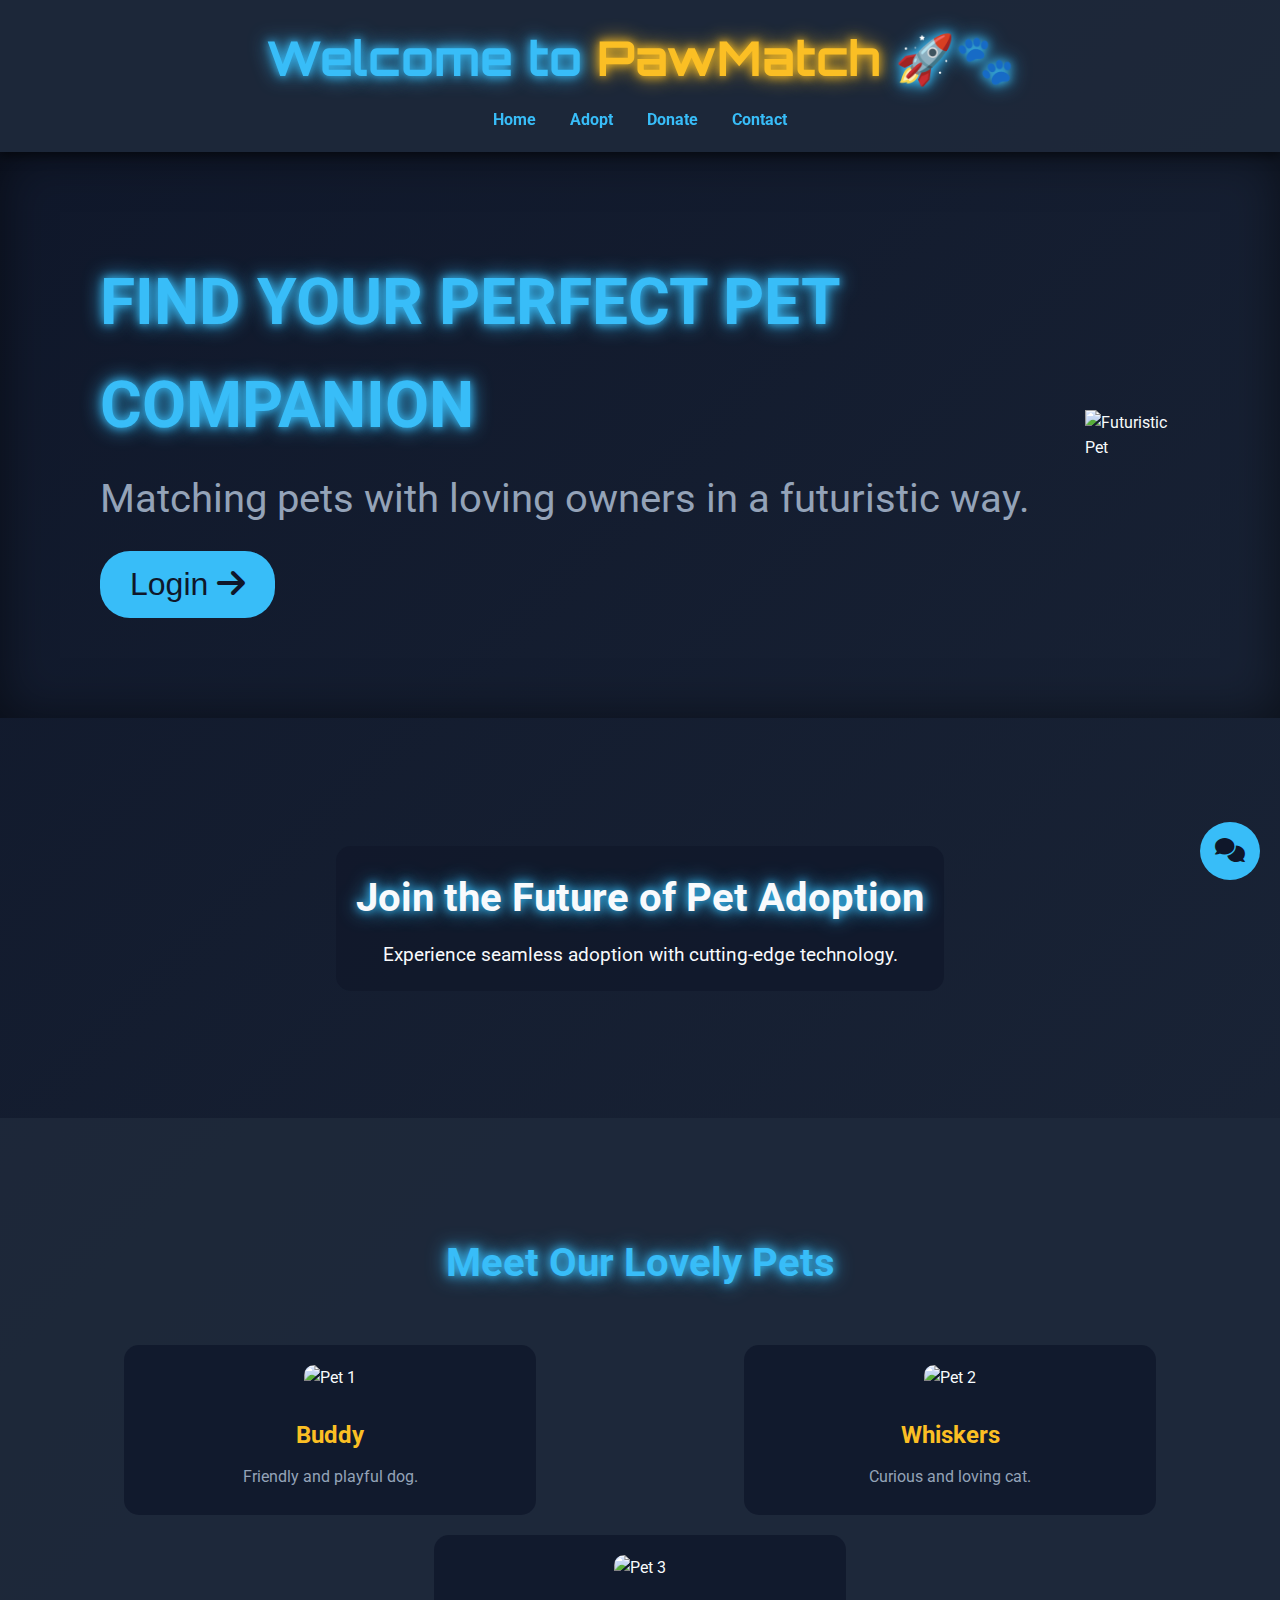
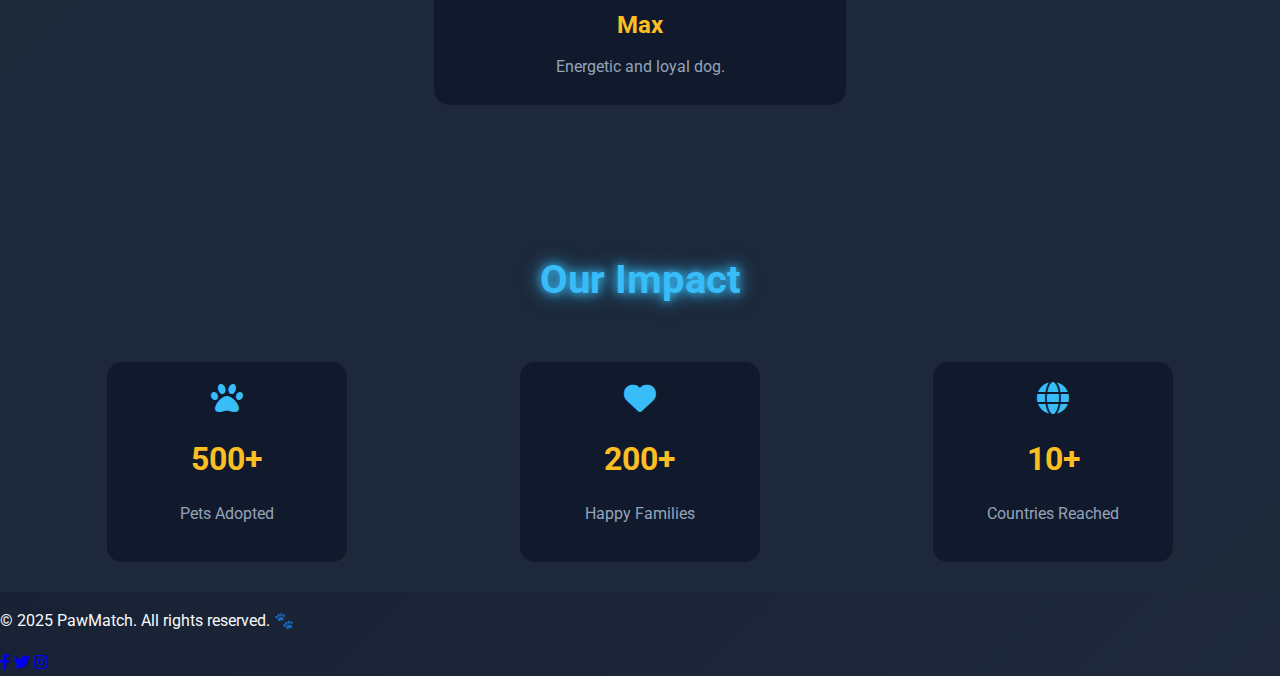
==== index.html @ 4b8d3242 "Add files via upload" ====
<!DOCTYPE html>
<html lang="en">
<head>
    <meta charset="UTF-8">
    <meta name="viewport" content="width=device-width, initial-scale=1.0">
    <title>PawMatch - Futuristic Pet Adoption</title>
    <link rel="stylesheet" href="styles.css">
    <!-- Add futuristic fonts -->
    <link href="https://fonts.googleapis.com/css2?family=Orbitron:wght@400;700&family=Roboto:wght@300;400;500&display=swap" rel="stylesheet">
    <!-- Add FontAwesome for icons -->
    <link rel="stylesheet" href="https://cdnjs.cloudflare.com/ajax/libs/font-awesome/6.0.0-beta3/css/all.min.css">
</head>
<body>
    <header>
        <h1>Welcome to <span class="futuristic-text">PawMatch</span> 🚀🐾</h1>
        <nav>
            <ul>
                <li><a href="index.html">Home</a></li>
                <li><a href="adopt.html">Adopt</a></li>
                <li><a href="donate.html">Donate</a></li>
                <li><a href="contact.html">Contact</a></li>
            </ul>
        </nav>
    </header>
    
    <main>
        <!-- Hero Section -->
        <section id="hero">
            <div class="hero-content">
                <h2>Find Your Perfect Pet Companion</h2>
                <p>Matching pets with loving owners in a futuristic way.</p>
                <button onclick="window.location.href='login.html'">Login <i class="fas fa-arrow-right"></i></button>
            </div>
            <div class="hero-image">
                <img src="images/futuristic-pet.png" alt="Futuristic Pet" class="floating">
            </div>
        </section>

        <!-- Parallax Section -->
        <section id="parallax">
            <div class="parallax-content">
                <h2>Join the Future of Pet Adoption</h2>
                <p>Experience seamless adoption with cutting-edge technology.</p>
            </div>
        </section>

        <!-- Pet Gallery -->
        <section id="pet-gallery">
            <h2>Meet Our Lovely Pets</h2>
            <div class="gallery-grid">
                <div class="pet-card">
                    <img src="images/pet1.jpg" alt="Pet 1">
                    <h3>Buddy</h3>
                    <p>Friendly and playful dog.</p>
                </div>
                <div class="pet-card">
                    <img src="images/pet2.jpg" alt="Pet 2">
                    <h3>Whiskers</h3>
                    <p>Curious and loving cat.</p>
                </div>
                <div class="pet-card">
                    <img src="images/pet3.jpg" alt="Pet 3">
                    <h3>Max</h3>
                    <p>Energetic and loyal dog.</p>
                </div>
            </div>
        </section>

        <!-- Stats Dashboard -->
        <section id="stats">
            <h2>Our Impact</h2>
            <div class="stats-grid">
                <div class="stat-card">
                    <i class="fas fa-paw"></i>
                    <h3>500+</h3>
                    <p>Pets Adopted</p>
                </div>
                <div class="stat-card">
                    <i class="fas fa-heart"></i>
                    <h3>200+</h3>
                    <p>Happy Families</p>
                </div>
                <div class="stat-card">
                    <i class="fas fa-globe"></i>
                    <h3>10+</h3>
                    <p>Countries Reached</p>
                </div>
            </div>
        </section>

        <!-- Live Chat Widget -->
        <div id="chat-widget">
            <button id="chat-button"><i class="fas fa-comments"></i></button>
            <div id="chat-box">
                <div class="chat-header">
                    <h3>Live Chat</h3>
                    <button id="close-chat"><i class="fas fa-times"></i></button>
                </div>
                <div class="chat-body">
                    <p>Hi! How can we help you today?</p>
                </div>
                <div class="chat-input">
                    <input type="text" placeholder="Type a message...">
                    <button><i class="fas fa-paper-plane"></i></button>
                </div>
            </div>
        </div>
    </main>
    
    <footer>
        <p>&copy; 2025 PawMatch. All rights reserved. 🐾</p>
        <div class="social-links">
            <a href="#"><i class="fab fa-facebook-f"></i></a>
            <a href="#"><i class="fab fa-twitter"></i></a>
            <a href="#"><i class="fab fa-instagram"></i></a>
        </div>
    </footer>
    
    <script src="app.js"></script>
</body>
</html>
---- styles.css ----
/* General Styles */
body {
    font-family: 'Roboto', sans-serif;
    margin: 0;
    padding: 0;
    background: linear-gradient(135deg, #0f172a, #1e293b);
    color: #f8fafc;
    line-height: 1.6;
    overflow-x: hidden;
}

/* Header */
header {
    background: rgba(30, 41, 59, 0.9);
    padding: 20px;
    text-align: center;
    box-shadow: 0 4px 10px rgba(0, 0, 0, 0.5);
    position: sticky;
    top: 0;
    z-index: 1000;
}

header h1 {
    font-family: 'Orbitron', sans-serif;
    font-size: 3rem;
    color: #38bdf8;
    margin: 0;
    text-shadow: 0 0 10px #38bdf8, 0 0 20px #38bdf8;
}

.futuristic-text {
    color: #fbbf24;
    text-shadow: 0 0 10px #fbbf24, 0 0 20px #fbbf24;
}

nav ul {
    list-style: none;
    padding: 0;
    margin: 10px 0 0;
}

nav ul li {
    display: inline;
    margin: 0 15px;
}

nav a {
    text-decoration: none;
    color: #38bdf8;
    font-weight: bold;
    transition: color 0.3s, transform 0.3s;
}

nav a:hover {
    color: #fbbf24;
    transform: translateY(-3px);
}

/* Hero Section */
#hero {
    display: flex;
    justify-content: space-between;
    align-items: center;
    padding: 100px 100px;
    background: url('images/futuristic-bg.jpg') no-repeat center center/cover;
    box-shadow: inset 0 0 50px rgba(0, 0, 0, 0.5);
    position: relative;
    overflow: hidden;
}

.hero-content {
    max-width: 100%;
    animation: slideInLeft 1.5s ease-in-out;
}

.hero-content h2 {
    font-size: 4rem;
    text-transform: uppercase;
    color: #38bdf8;
    margin: 0;
    text-shadow: 0 0 10px #38bdf8, 0 0 20px #38bdf8;
}

.hero-content p {
    font-size: 2.5rem;
    color: #94a3b8;
    margin: 10px 0 20px;
}

.hero-content button {
    background: #38bdf8;
    color: #0f172a;
    border: none;
    padding: 15px 30px;
    font-size: 2rem;
    border-radius: 30px;
    cursor: pointer;
    transition: 0.3s ease-in-out;
    animation: pulse 2s infinite;
}

.hero-content button:hover {
    background: #fbbf24;
    transform: scale(1.1);
}

.hero-image img {
    max-width: 300%;
    height: 300%;
    animation: float 3s ease-in-out infinite;
}

/* Parallax Section */
#parallax {
    background: url('images/parallax-bg.jpg') no-repeat center center/cover;
    height: 400px;
    display: flex;
    align-items: center;
    justify-content: center;
    text-align: center;
    color: #f8fafc;
    position: relative;
    background-attachment: fixed;
}

.parallax-content {
    background: rgba(15, 23, 42, 0.7);
    padding: 20px;
    border-radius: 15px;
}

.parallax-content h2 {
    font-size: 2.5rem;
    margin: 0;
    text-shadow: 0 0 10px #38bdf8, 0 0 20px #38bdf8;
}

.parallax-content p {
    font-size: 1.2rem;
    margin: 10px 0 0;
}

/* Pet Gallery */
#pet-gallery {
    padding: 80px 20px;
    text-align: center;
    background: rgba(30, 41, 59, 0.9);
}

#pet-gallery h2 {
    font-size: 2.5rem;
    color: #38bdf8;
    margin-bottom: 40px;
    text-shadow: 0 0 10px #38bdf8, 0 0 20px #38bdf8;
}

.gallery-grid {
    display: flex;
    justify-content: space-around;
    flex-wrap: wrap;
}

.pet-card {
    background: rgba(15, 23, 42, 0.8);
    padding: 20px;
    border-radius: 15px;
    width: 250px;
    margin: 10px;
    transition: transform 0.3s, box-shadow 0.3s;
}

.pet-card:hover {
    transform: translateY(-10px);
    box-shadow: 0 0 20px rgba(59, 130, 246, 0.5);
}

.pet-card img {
    width: 100%;
    border-radius: 10px;
}

.pet-card h3 {
    font-size: 1.5rem;
    color: #fbbf24;
    margin: 10px 0;
}

.pet-card p {
    font-size: 1rem;
    color: #94a3b8;
}

/* Stats Dashboard */
#stats {
    padding: 20px 20px;
    text-align: center;
    background: rgba(30, 41, 59, 0.9);
}

#stats h2 {
    font-size: 2.5rem;
    color: #38bdf8;
    margin-bottom: 40px;
    text-shadow: 0 0 10px #38bdf8, 0 0 20px #38bdf8;
}

.stats-grid {
    display: flex;
    justify-content: space-around;
    flex-wrap: wrap;
}

.stat-card {
    background: rgba(15, 23, 42, 0.8);
    padding: 20px;
    border-radius: 15px;
    width: 200px;
    margin: 10px;
    transition: transform 0.3s, box-shadow 0.3s;
}

.stat-card:hover {
    transform: translateY(-10px);
    box-shadow: 0 0 20px rgba(59, 130, 246, 0.5);
}

.stat-card i {
    font-size: 2rem;
    color: #38bdf8;
    margin-bottom: 10px;
}

.stat-card h3 {
    font-size: 2rem;
    color: #fbbf24;
    margin: 10px 0;
}

.stat-card p {
    font-size: 1rem;
    color: #94a3b8;
}

/* Live Chat Widget */
#chat-widget {
    position: fixed;
    bottom: 20px;
    right: 20px;
}

#chat-button {
    background: #38bdf8;
    color: #0f172a;
    border: none;
    padding: 15px;
    border-radius: 50%;
    cursor: pointer;
    font-size: 1.5rem;
    transition: 0.3s;
}

#chat-button:hover {
    background: #fbbf24;
    transform: scale(1.1);
}

#chat-box {
    display: none;
    background: rgba(15, 23, 42, 0.9);
    width: 300px;
    border-radius: 15px;
    box-shadow: 0 0 20px rgba(0, 0, 0, 0.5);
    position: absolute;
    bottom: 70px;
    right: 0;
}

.chat-header {
    background: rgba(30, 41, 59, 0.9);
    padding: 10px;
    border-top-left-radius: 15px;
    border-top-right-radius: 15px;
    display: flex;
    justify-content: space-between;
    align-items: center;
}

.chat-header h3 {
    margin: 0;
    font-size: 1.2rem;
    color: #38bdf8;
}

#close-chat {
    background: none;
    border: none;
    color: #f8fafc;
    cursor: pointer;
}

.chat-body {
    padding: 10px;
    height: 200px;
    overflow-y: auto;
}

.chat-input {
    display: flex;
    padding: 10px;
    background: rgba(30, 41, 59, 0.9);
    border-bottom-left-radius: 15px;
    border-bottom-right-radius: 15px;
}

.chat-input input {
    flex: 1;
    padding: 10px;
    border: none;
    border-radius: 5px;
    background: #1e293b;
    color: #f8fafc;
}

.chat-input button {
    background: #38bdf8;
    border: none;
    padding: 10px;
    margin-left: 10px;
    border-radius: 5px;
    cursor: pointer;
    color: #0f172a;
    transition: 0.3s;
}

.chat-input button:hover {
    background: #fbbf24;
}

/* Animations */
@keyframes slideInLeft {
    from { transform: translateX(-100%); opacity: 0; }
    to { transform: translateX(0); opacity: 1; }
}

@keyframes float {
    0% { transform: translateY(0); }
    50% { transform: translateY(-10px); }
    100% { transform: translateY(0); }
}

@keyframes pulse {
    0% { transform: scale(1); }
    50% { transform: scale(1.05); }
    100% { transform: scale(1); }
}

/* Login Section */
#login {
    display: flex;
    justify-content: center;
    align-items: center;
    min-height: 80vh;
    padding: 20px;
    background: linear-gradient(135deg, #0f172a, #1e293b);
}

.login-box {
    background: rgba(30, 41, 59, 0.9);
    padding: 40px;
    border-radius: 15px;
    box-shadow: 0 0 20px rgba(59, 130, 246, 0.5);
    text-align: center;
    width: 100%;
    max-width: 400px;
    animation: fadeIn 1.5s ease-in-out;
}

.login-box h2 {
    font-size: 2rem;
    color: #38bdf8;
    margin-bottom: 20px;
    text-shadow: 0 0 10px #38bdf8, 0 0 20px #38bdf8;
}

.input-group {
    display: flex;
    align-items: center;
    margin-bottom: 20px;
    background: rgba(15, 23, 42, 0.8);
    padding: 10px;
    border-radius: 10px;
    border: 1px solid #38bdf8;
}

.input-group i {
    font-size: 1.2rem;
    color: #38bdf8;
    margin-right: 10px;
}

.input-group input {
    flex: 1;
    background: transparent;
    border: none;
    color: #f8fafc;
    font-size: 1rem;
    outline: none;
}

.input-group input::placeholder {
    color: #94a3b8;
}

.login-box button {
    background: #38bdf8;
    color: #0f172a;
    border: none;
    padding: 15px 30px;
    font-size: 1rem;
    border-radius: 30px;
    cursor: pointer;
    transition: 0.3s ease-in-out;
    width: 100%;
    margin-top: 10px;
}

.login-box button:hover {
    background: #fbbf24;
    transform: scale(1.05);
}

.login-box p {
    margin-top: 20px;
    color: #94a3b8;
}

.login-box a {
    color: #38bdf8;
    text-decoration: none;
    transition: color 0.3s;
}

.login-box a:hover {
    color: #fbbf24;
}

#login-message {
    margin-top: 20px;
    color: #fbbf24;
    font-weight: bold;
}

/* Animations */
@keyframes fadeIn {
    from { opacity: 0; transform: translateY(-20px); }
    to { opacity: 1; transform: translateY(0); }
}

/* Dashboard Section */
#dashboard {
    padding: 80px 20px;
    text-align: center;
    background: rgba(30, 41, 59, 0.9);
}

#dashboard h2 {
    font-size: 2.5rem;
    color: #38bdf8;
    margin-bottom: 40px;
    text-shadow: 0 0 10px #38bdf8, 0 0 20px #38bdf8;
}

.dashboard-grid {
    display: flex;
    justify-content: space-around;
    flex-wrap: wrap;
}

.dashboard-card {
    background: rgba(15, 23, 42, 0.8);
    padding: 20px;
    border-radius: 15px;
    width: 250px;
    margin: 10px;
    transition: transform 0.3s, box-shadow 0.3s;
}

.dashboard-card:hover {
    transform: translateY(-10px);
    box-shadow: 0 0 20px rgba(59, 130, 246, 0.5);
}

.dashboard-card i {
    font-size: 2rem;
    color: #38bdf8;
    margin-bottom: 10px;
}

.dashboard-card h3 {
    font-size: 1.5rem;
    color: #fbbf24;
    margin: 10px 0;
}

.dashboard-card p {
    font-size: 1rem;
    color: #94a3b8;
}

/* Logout Screen */
#logout-screen {
    display: flex;
    justify-content: center;
    align-items: center;
    min-height: 100vh;
    background: linear-gradient(135deg, #0f172a, #1e293b);
    color: #f8fafc;
    text-align: center;
}

.logout-content {
    background: rgba(30, 41, 59, 0.9);
    padding: 40px;
    border-radius: 15px;
    box-shadow: 0 0 20px rgba(59, 130, 246, 0.5);
    animation: fadeIn 1.5s ease-in-out;
}

.logout-content h2 {
    font-size: 2.5rem;
    color: #38bdf8;
    margin-bottom: 20px;
    text-shadow: 0 0 10px #38bdf8, 0 0 20px #38bdf8;
}

.logout-content p {
    font-size: 1.2rem;
    color: #94a3b8;
    margin-bottom: 20px;
}

#countdown {
    font-size: 1.5rem;
    color: #fbbf24;
    font-weight: bold;
}

/* Loading Animation */
.loading-animation {
    display: flex;
    justify-content: center;
    gap: 10px;
}

.circle {
    width: 20px;
    height: 20px;
    background: #38bdf8;
    border-radius: 50%;
    animation: bounce 1.4s infinite ease-in-out;
}

.circle:nth-child(2) {
    animation-delay: 0.2s;
}

.circle:nth-child(3) {
    animation-delay: 0.4s;
}

@keyframes bounce {
    0%, 80%, 100% {
        transform: translateY(0);
    }
    40% {
        transform: translateY(-20px);
    }
}

@keyframes fadeIn {
    from { opacity: 0; transform: translateY(-20px); }
    to { opacity: 1; transform: translateY(0); }
}


/* Dashboard Section */
#dashboard {
    padding: 80px 20px;
    text-align: center;
    background: rgba(30, 41, 59, 0.9);
}

#dashboard h2 {
    font-size: 2.5rem;
    color: #38bdf8;
    margin-bottom: 40px;
    text-shadow: 0 0 10px #38bdf8, 0 0 20px #38bdf8;
}

.pet-layer {
    display: flex;
    justify-content: center;
    gap: 20px;
    margin-bottom: 40px;
}

.pet-card {
    background: rgba(15, 23, 42, 0.8);
    padding: 20px;
    border-radius: 15px;
    text-align: center;
    cursor: pointer;
    transition: transform 0.3s, box-shadow 0.3s;
    width: 30%;
}

.pet-card:hover {
    transform: translateY(-10px);
    box-shadow: 0 0 20px rgba(59, 130, 246, 0.5);
}

.pet-card img {
    width: 100%;
    border-radius: 10px;
    margin-bottom: 15px;
}

.pet-card h3 {
    font-size: 1.5rem;
    color: #fbbf24;
    margin: 10px 0;
}

.pet-card p {
    font-size: 1rem;
    color: #94a3b8;
    margin: 5px 0;
}

.status {
    display: inline-block;
    padding: 5px 10px;
    border-radius: 15px;
    font-size: 0.9rem;
    font-weight: bold;
}

.status.available {
    background: rgba(56, 189, 248, 0.2);
    color: #38bdf8;
}

/* Modal Styles (same as before) */
.modal {
    display: none;
    position: fixed;
    top: 0;
    left: 0;
    width: 100%;
    height: 100%;
    background: rgba(0, 0, 0, 0.8);
    justify-content: center;
    align-items: center;
    z-index: 1000;
}

.modal-content {
    background: rgba(30, 41, 59, 0.95);
    padding: 30px;
    border-radius: 15px;
    text-align: center;
    width: 90%;
    max-width: 500px;
    position: relative;
    animation: fadeIn 0.5s ease-in-out;
}

.modal-content img {
    width: 100%;
    border-radius: 10px;
    margin-bottom: 20px;
}

.modal-content h2 {
    font-size: 2rem;
    color: #38bdf8;
    margin-bottom: 10px;
}

.modal-content p {
    font-size: 1rem;
    color: #94a3b8;
    margin: 10px 0;
}

.modal-content button {
    background: #38bdf8;
    color: #0f172a;
    border: none;
    padding: 10px 20px;
    font-size: 1rem;
    border-radius: 5px;
    cursor: pointer;
    margin-top: 20px;
    transition: 0.3s;
}

.modal-content button:hover {
    background: #fbbf24;
    transform: scale(1.05);
}

.close {
    position: absolute;
    top: 10px;
    right: 20px;
    font-size: 2rem;
    color: #f8fafc;
    cursor: pointer;
    transition: 0.3s;
}

.close:hover {
    color: #fbbf24;
}

/* Animations */
@keyframes fadeIn {
    from { opacity: 0; transform: translateY(-20px); }
    to { opacity: 1; transform: translateY(0); }
}

/* Search and Filters Section */
#search-filters {
    padding: 20px;
    background: rgba(30, 41, 59, 0.9);
    text-align: center;
    box-shadow: 0 4px 10px rgba(0, 0, 0, 0.5);
}

.search-bar {
    display: flex;
    justify-content: center;
    margin-bottom: 20px;
}

.search-bar input {
    width: 60%;
    padding: 10px;
    border: none;
    border-radius: 25px 0 0 25px;
    background: rgba(15, 23, 42, 0.8);
    color: #f8fafc;
    font-size: 1rem;
    outline: none;
}

.search-bar button {
    padding: 10px 20px;
    border: none;
    border-radius: 0 25px 25px 0;
    background: #38bdf8;
    color: #0f172a;
    font-size: 1rem;
    cursor: pointer;
    transition: 0.3s;
}

.search-bar button:hover {
    background: #fbbf24;
    transform: scale(0.5);
}

.filters {
    display: flex;
    justify-content: center;
    gap: 10px;
    flex-wrap: wrap;
}

.filters select {
    padding: 10px;
    border: none;
    border-radius: 25px;
    background: rgba(15, 23, 42, 0.8);
    color: #f8fafc;
    font-size: 1rem;
    outline: none;
    cursor: pointer;
    transition: 0.3s;
}

.filters select:hover {
    background: rgba(56, 189, 248, 0.2);
}

/* Dashboard Section */
#dashboard {
    padding: 10px 20px;
    text-align: center;
    background: rgba(30, 41, 59, 0.9);
}

#dashboard h2 {
    font-size: 2.5rem;
    color: #38bdf8;
    margin-bottom: 40px;
    text-shadow: 0 0 10px #38bdf8, 0 0 20px #38bdf8;
}

.pet-grid {
    display: grid;
    grid-template-columns: repeat(auto-fit, minmax(250px, 1fr));
    gap: 20px;
    padding: 20px;
}

.pet-card {
    background: rgba(15, 23, 42, 0.8);
    padding: 20px;
    border-radius: 15px;
    text-align: center;
    cursor: pointer;
    transition: transform 0.3s, box-shadow 0.3s;
}

.pet-card:hover {
    transform: translateY(-10px);
    box-shadow: 0 0 20px rgba(59, 130, 246, 0.5);
}

.pet-card img {
    width: 100%;
    border-radius: 10px;
    margin-bottom: 15px;
}

.pet-card h3 {
    font-size: 1.5rem;
    color: #fbbf24;
    margin: 10px 0;
}

.pet-card p {
    font-size: 1rem;
    color: #94a3b8;
    margin: 5px 0;
}

.status {
    display: inline-block;
    padding: 5px 10px;
    border-radius: 15px;
    font-size: 0.9rem;
    font-weight: bold;
}

.status.available {
    background: rgba(56, 189, 248, 0.2);
    color: #38bdf8;
}

/* Modal Styles (same as before) */

/* Feature Section */
#features {
    padding: 5px 5px;
    text-align: center;
    background: rgba(30, 41, 59, 0.9);
}

#features h2 {
    font-size: 2.5rem;
    color: #38bdf8;
    margin-bottom: 10px;
    text-shadow: 0 0 10px #38bdf8, 0 0 20px #38bdf8;
}

.feature-grid {
    display: flex;
    justify-content: center;
    gap: 230px;
    flex-wrap: wrap;
}

.feature-card {
    background: rgba(15, 23, 42, 0.8);
    padding: 20px;
    border-radius: 15px;
    text-align: center;
    cursor: pointer;
    transition: transform 0.3s, box-shadow 0.3s;
    width: 250px;
}

.feature-card:hover {
    transform: translateY(-10px);
    box-shadow: 0 0 20px rgba(59, 130, 246, 0.5);
}

.feature-card i {
    font-size: 2rem;
    color: #38bdf8;
    margin-bottom: 10px;
}

.feature-card h3 {
    font-size: 1.5rem;
    color: #fbbf24;
    margin: 10px 0;
}

.feature-card p {
    font-size: 1rem;
    color: #94a3b8;
    margin: 5px 0;
}
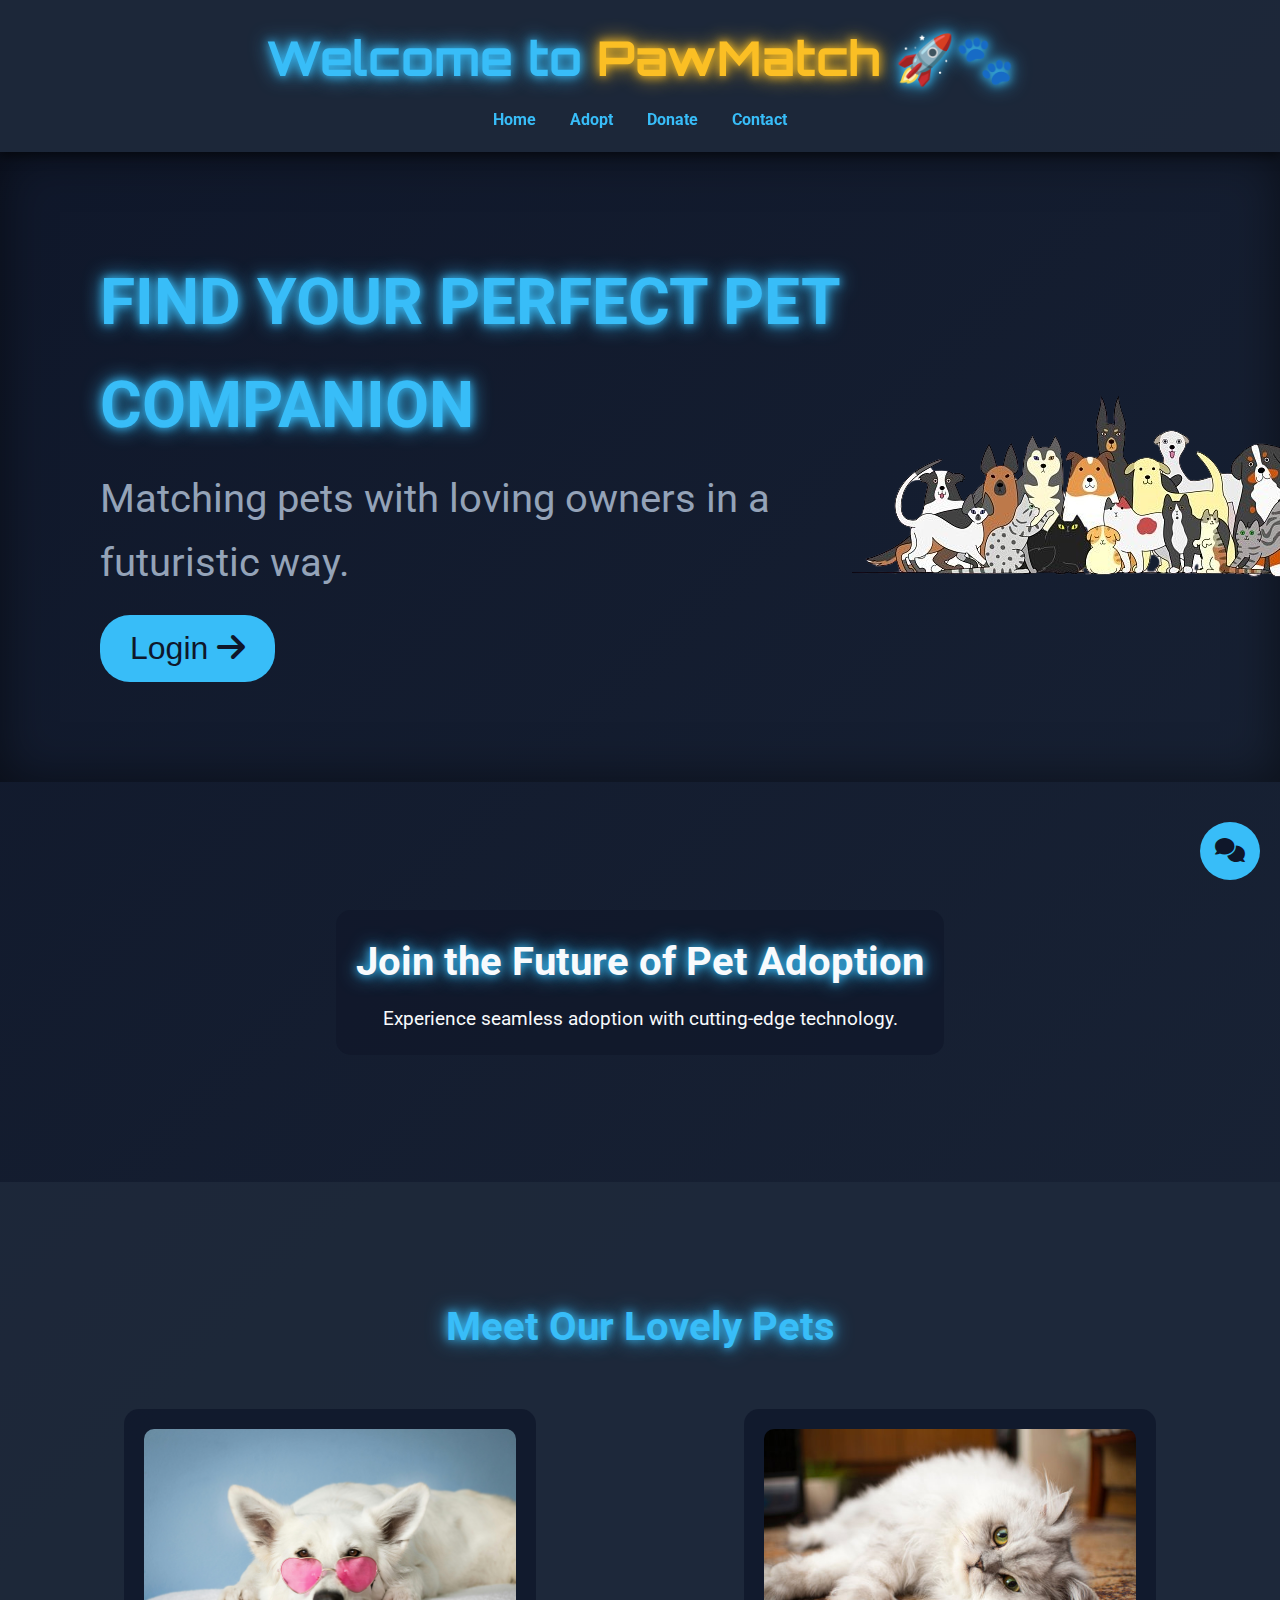
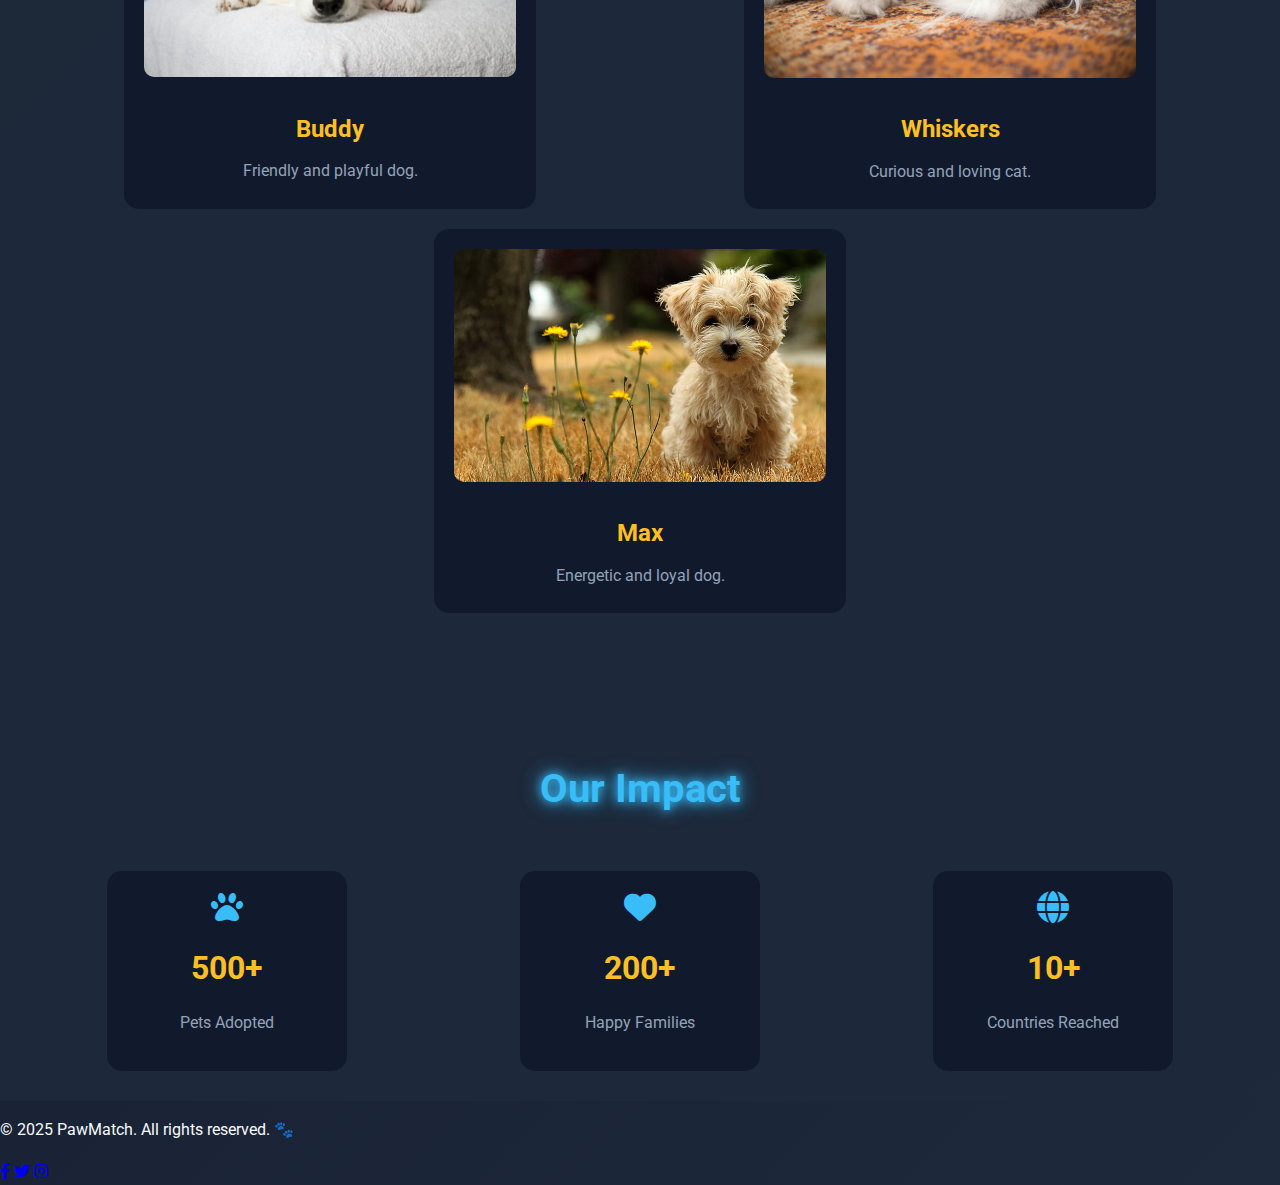
==== commit 263b5312: "inded adopt" ====
--- a/index.html
+++ b/index.html
@@ -16,7 +16,7 @@
         <nav>
             <ul>
                 <li><a href="index.html">Home</a></li>
-                <li><a href="adopt.html">Adopt</a></li>
+                <li><a href="login.html">Adopt</a></li>
                 <li><a href="donate.html">Donate</a></li>
                 <li><a href="contact.html">Contact</a></li>
             </ul>
